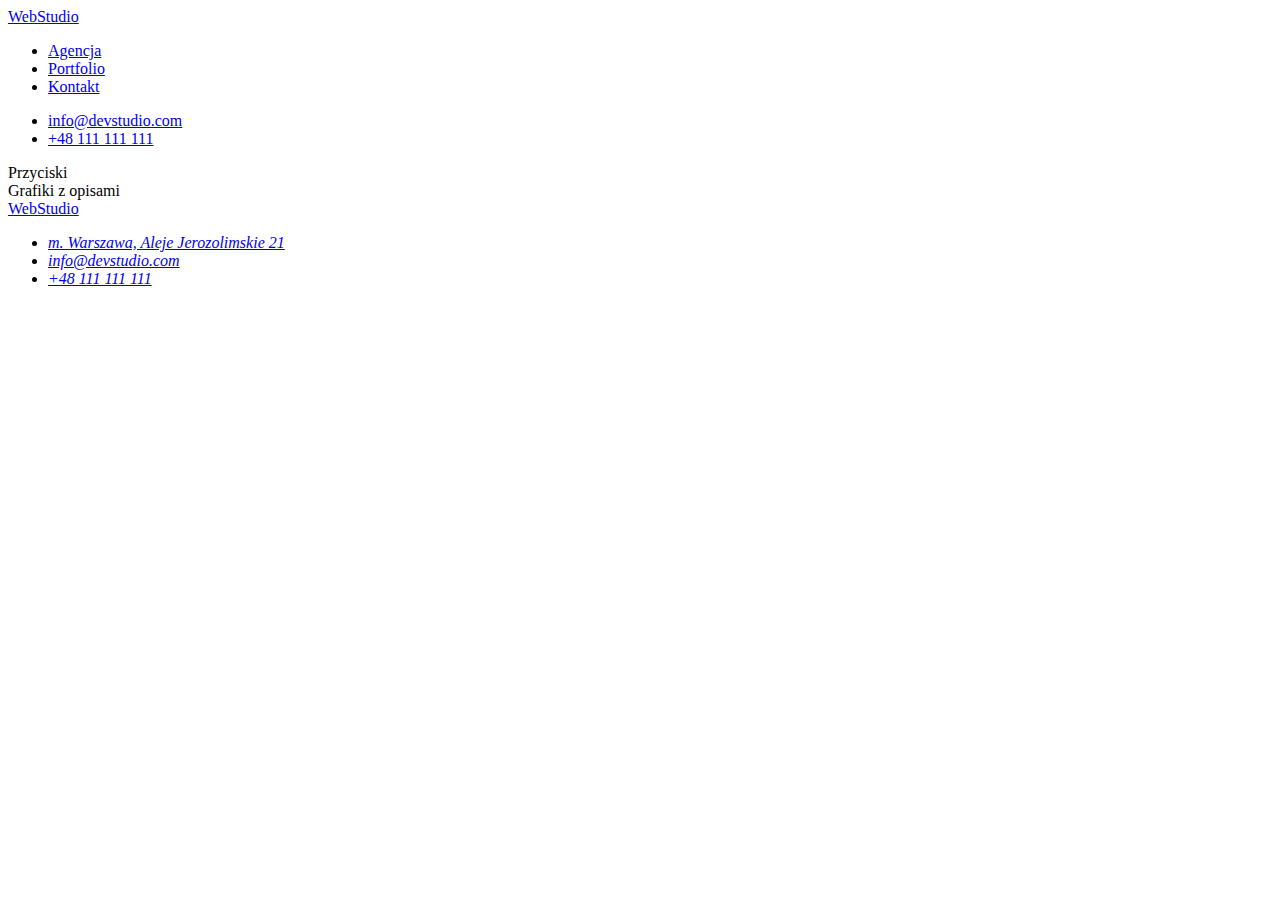
==== portfolio.html @ 99a8550c "portfolio.html preparing files" ====
<!DOCTYPE html>
<html lang="pl">
  <head>
    <meta charset="UTF-8" />
    <meta http-equiv="X-UA-Compatible" content="IE=edge" />
    <meta name="viewport" content="width=device-width, initial-scale=1.0" />
    <meta name="description" content="WebStudio - portfolio" />
    <title>Portfolio</title>
  </head>
  <body>
    <header>
      <nav>
        <a href="index.html">WebStudio</a>
        <ul>
          <li><a href="#agencja">Agencja</a></li>
          <li><a href="#portfolio">Portfolio</a></li>
          <li><a href="#kontakt">Kontakt</a></li>
        </ul>
      </nav>
      <ul>
        <li><a href="mailto:info@devstudio.com">info@devstudio.com</a></li>
        <li><a href="tel:+48111111111">+48 111 111 111</a></li>
      </ul>
    </header>
    <main>
      <section>Przyciski</section>
      <section>Grafiki z opisami</section>
    </main>
    <footer>
      <a href="index.html">WebStudio</a>
      <address id="kontakt">
        <ul>
          <li>
            <a
              href="https://goo.gl/maps/iCMcbAQQFJVUKngY7"
              target="_blank"
              rel="noreferrer noopener nofollow"
              >m. Warszawa, Aleje Jerozolimskie 21</a
            >
          </li>
          <li>
            <a href="mailto:info@devstudio.com">info@devstudio.com</a>
          </li>
          <li><a href="tel:+48111111111">+48 111 111 111</a></li>
        </ul>
      </address>
    </footer>
  </body>
</html>
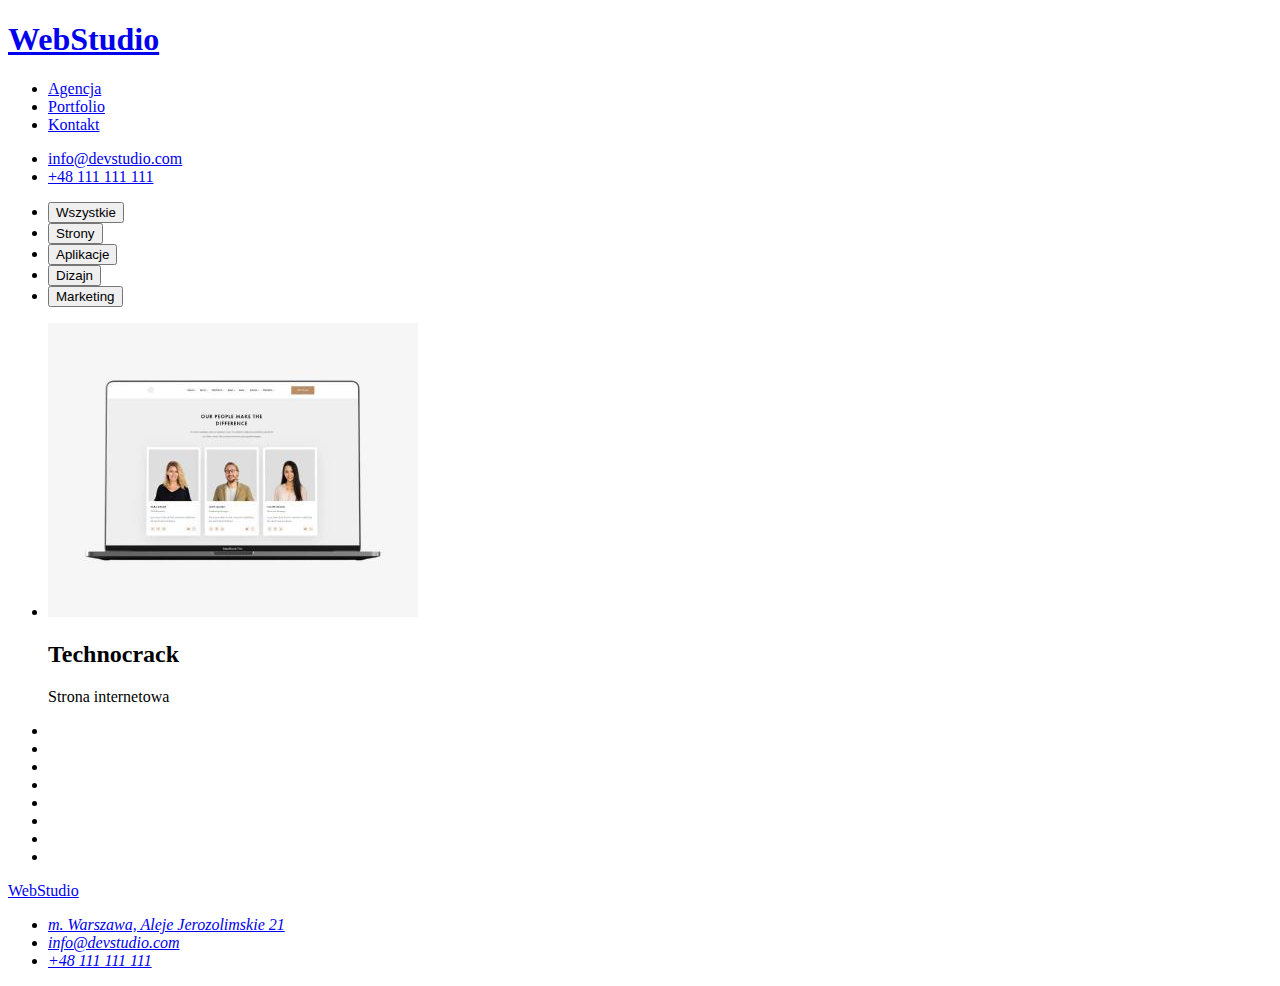
==== commit e56846f9: "portfolio.html beginning" ====
--- a/portfolio.html
+++ b/portfolio.html
@@ -10,10 +10,10 @@
   <body>
     <header>
       <nav>
-        <a href="index.html">WebStudio</a>
+        <h1><a href="index.html">WebStudio</a></h1>
         <ul>
-          <li><a href="#agencja">Agencja</a></li>
-          <li><a href="#portfolio">Portfolio</a></li>
+          <li><a href="index.html">Agencja</a></li>
+          <li><a href="portfolio.html">Portfolio</a></li>
           <li><a href="#kontakt">Kontakt</a></li>
         </ul>
       </nav>
@@ -23,8 +23,37 @@
       </ul>
     </header>
     <main>
-      <section>Przyciski</section>
-      <section>Grafiki z opisami</section>
+      <section>
+        <ul>
+          <li><button type="button">Wszystkie</button></li>
+          <li><button type="button">Strony</button></li>
+          <li><button type="button">Aplikacje</button></li>
+          <li><button type="button">Dizajn</button></li>
+          <li><button type="button">Marketing</button></li>
+        </ul>
+      </section>
+      <section>
+        <ul>
+          <li>
+            <img
+              src="images/technocrack.jpg"
+              alt="Strona internetowa firmy otwarta na laptopie. Przedstawione sylwetki osób."
+              width="370"
+              height="294"
+            />
+            <h2>Technocrack</h2>
+            <p>Strona internetowa</p>
+          </li>
+          <li></li>
+          <li></li>
+          <li></li>
+          <li></li>
+          <li></li>
+          <li></li>
+          <li></li>
+          <li></li>
+        </ul>
+      </section>
     </main>
     <footer>
       <a href="index.html">WebStudio</a>
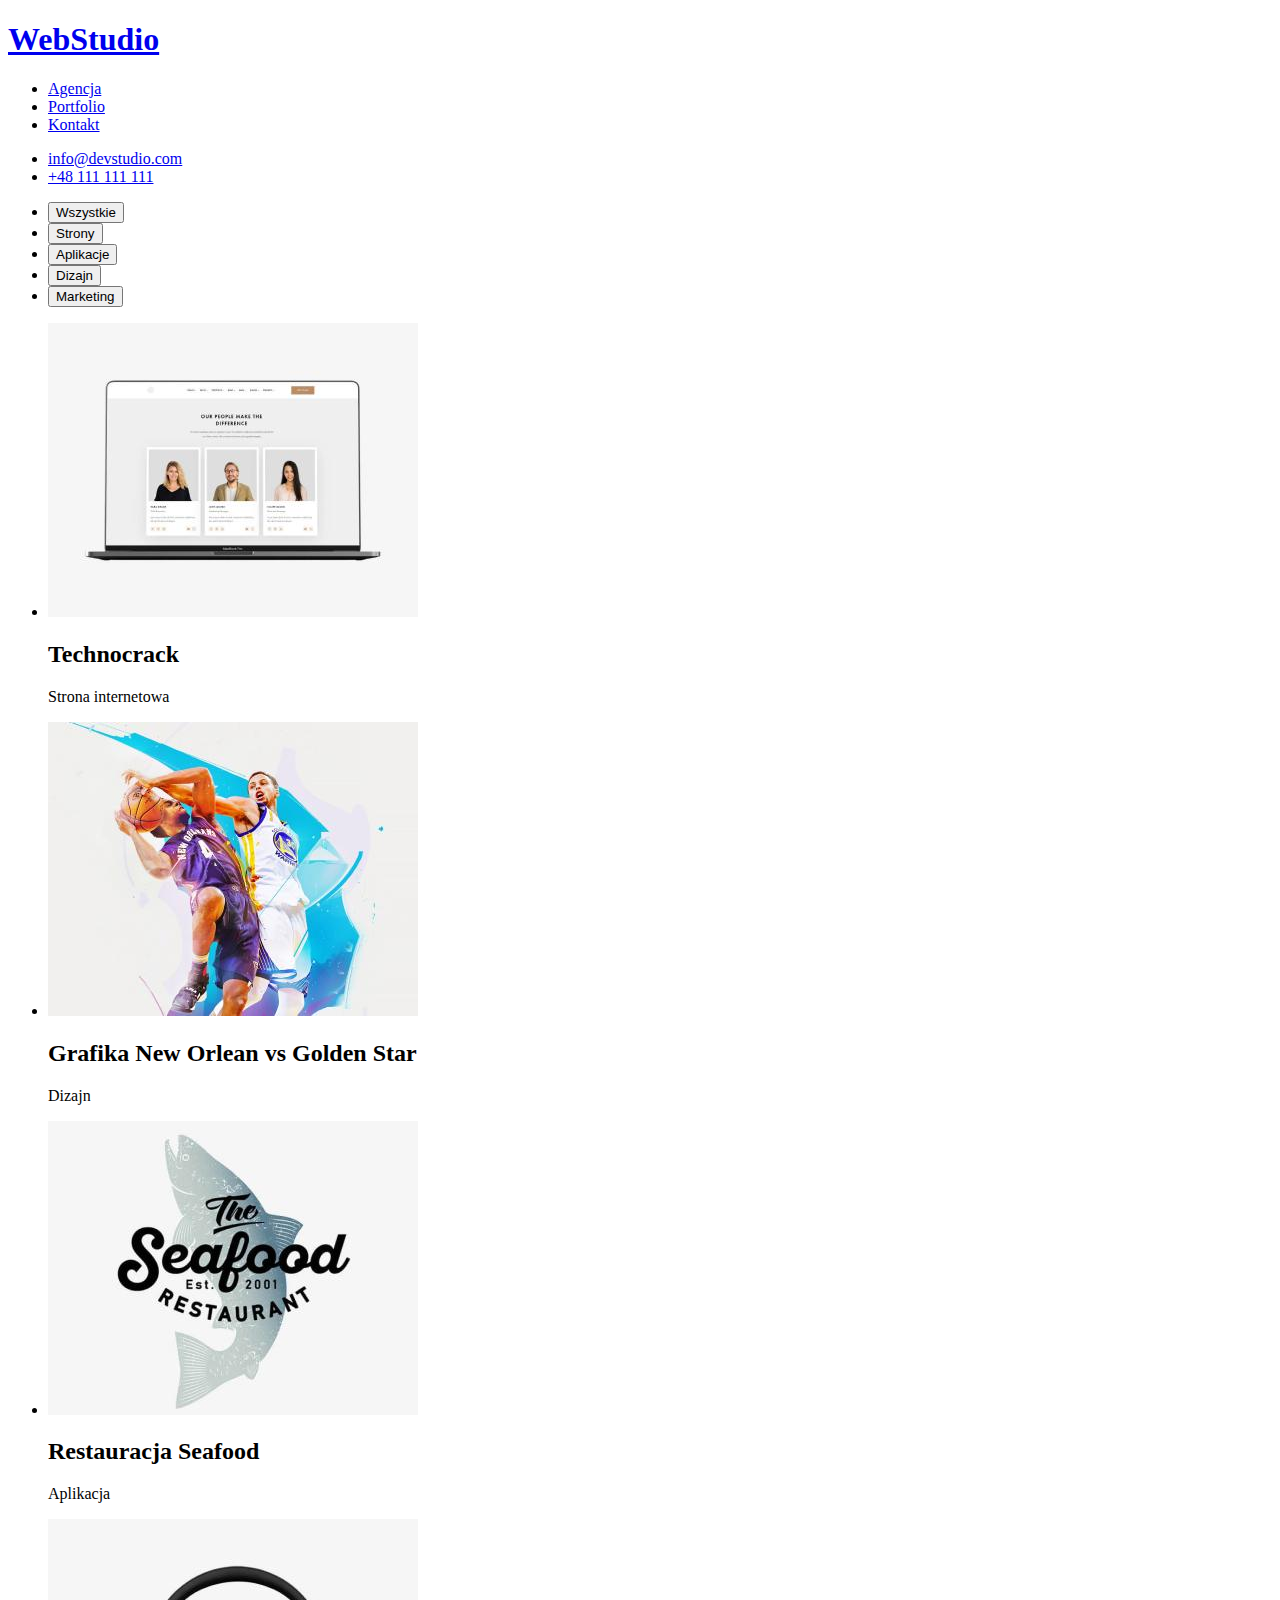
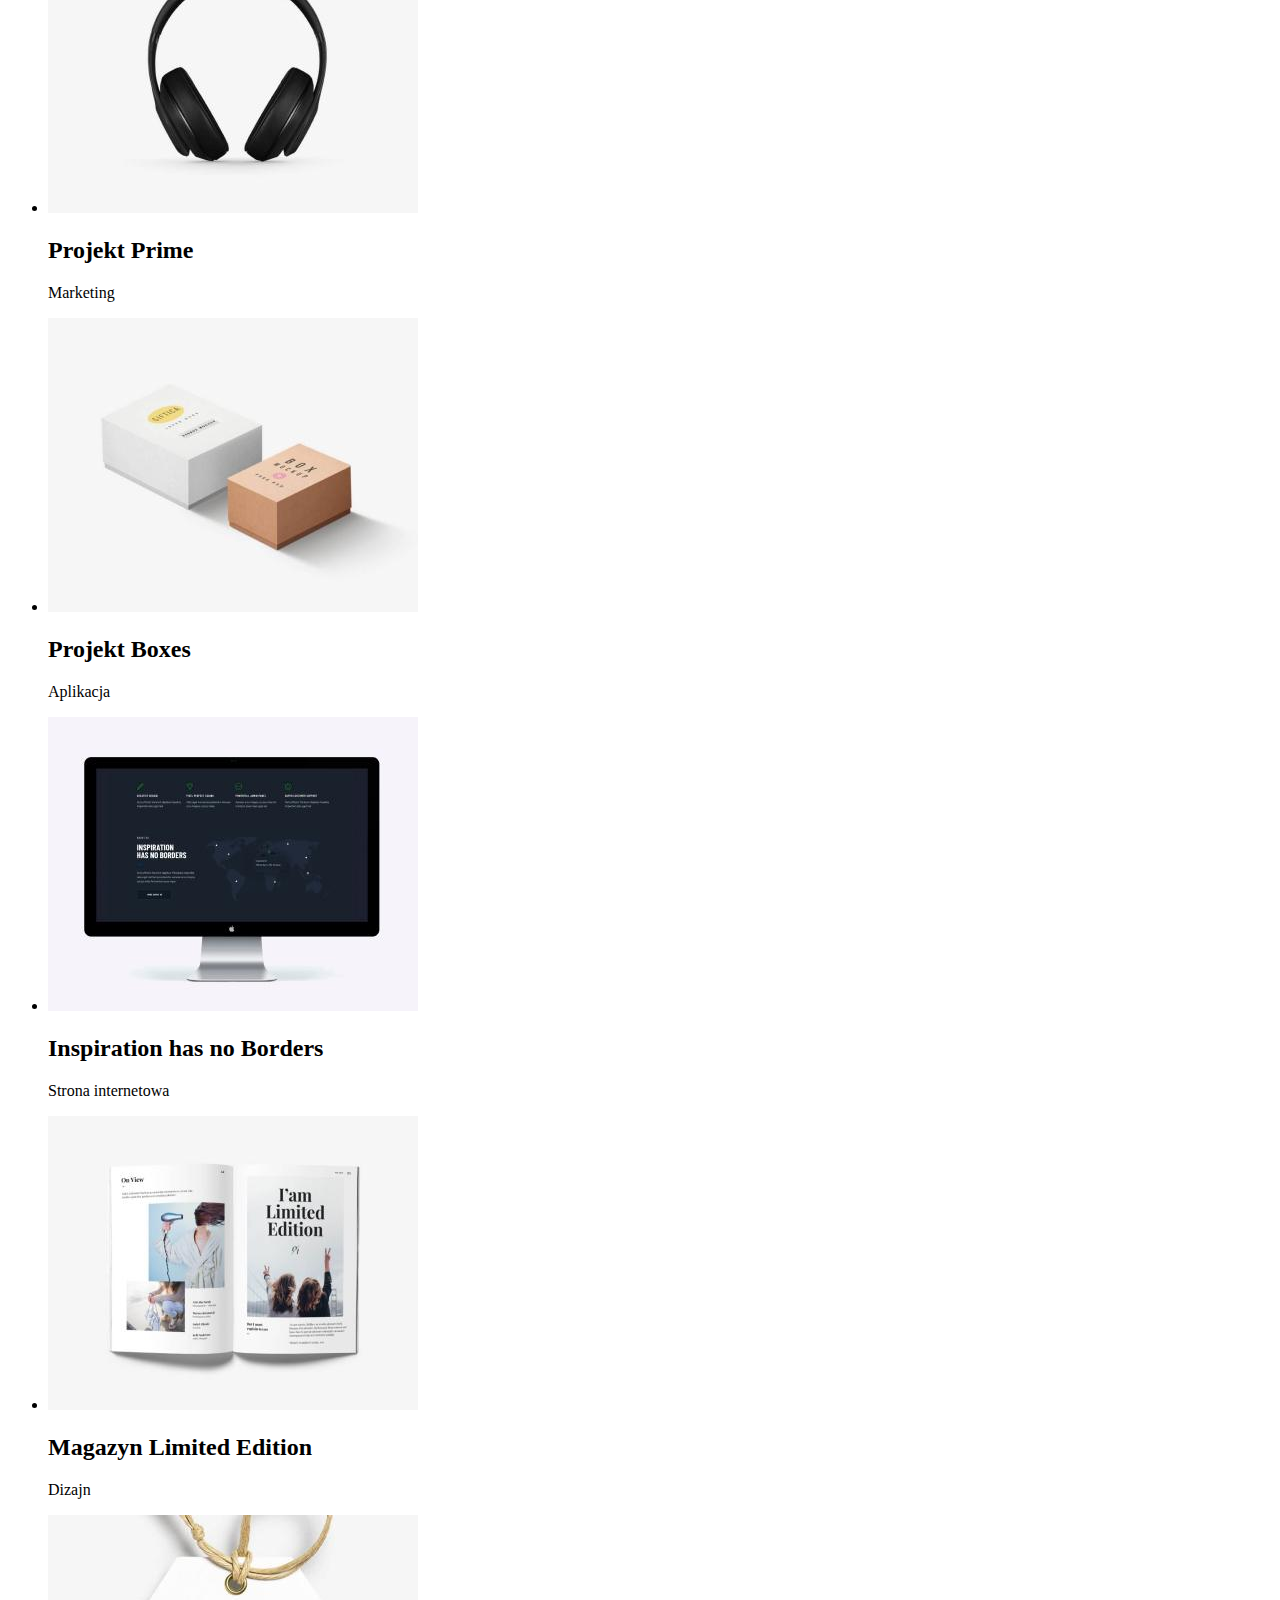
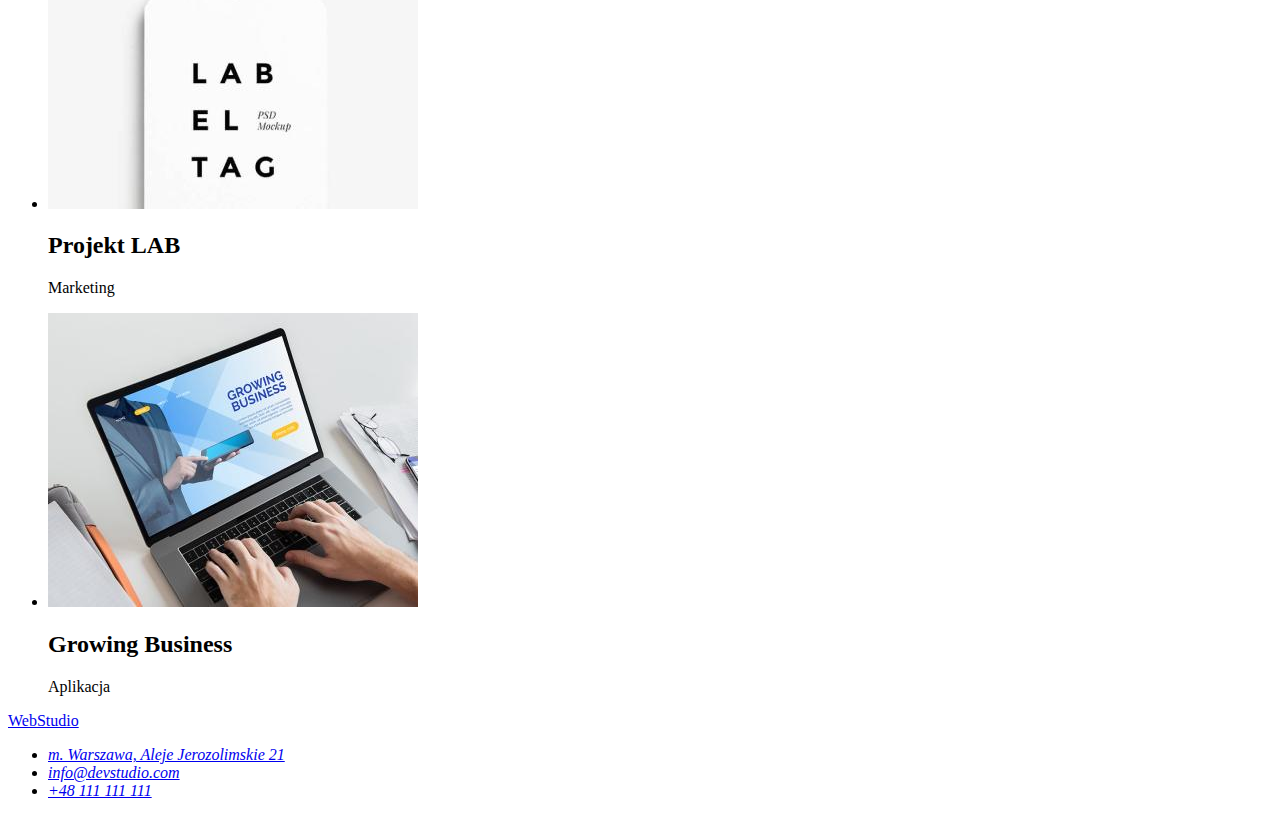
==== commit b96d9d84: "Update portfolio.html" ====
--- a/portfolio.html
+++ b/portfolio.html
@@ -44,14 +44,86 @@
             <h2>Technocrack</h2>
             <p>Strona internetowa</p>
           </li>
-          <li></li>
-          <li></li>
-          <li></li>
-          <li></li>
-          <li></li>
-          <li></li>
-          <li></li>
-          <li></li>
+          <li>
+            <img
+              src="images/new-orlean-golden-star.jpg"
+              alt="Dwóch mężczyzn gra w koszykówkę. Za nimi jest abstrakcyjne, niebieskie tło."
+              width="370"
+              height="294"
+            />
+            <h2>Grafika New Orlean vs Golden Star</h2>
+            <p>Dizajn</p>
+          </li>
+          <li>
+            <img
+              src="images/seafood.jpg"
+              alt="Logo z rybą w tle i nazwą The Seafood Restaurant na froncie."
+              width="370"
+              height="294"
+            />
+            <h2>Restauracja Seafood</h2>
+            <p>Aplikacja</p>
+          </li>
+          <li>
+            <img
+              src="images/prime.jpg"
+              alt="Czarne słuchawki, stojące pionowo na płaskiej powierzchni."
+              width="370"
+              height="294"
+            />
+            <h2>Projekt Prime</h2>
+            <p>Marketing</p>
+          </li>
+          <li>
+            <img
+              src="images/boxes.jpg"
+              alt="Dwa pudełka leżące na płaskiej powierzchni. Jedno większe białe, drugie mniejsze brązowe."
+              width="370"
+              height="294"
+            />
+            <h2>Projekt Boxes</h2>
+            <p>Aplikacja</p>
+          </li>
+          <li>
+            <img
+              src="images/inspiration-has-no-borders.jpg"
+              alt="Monitor z wyświetlonymi białymi napisami i mapą świata."
+              width="370"
+              height="294"
+            />
+            <h2>Inspiration has no Borders</h2>
+            <p>Strona internetowa</p>
+          </li>
+          <li>
+            <img
+              src="images/limited-edition.jpg"
+              alt="Otwarte czasopismo. Na lewej stronie kobieta suszy włosy, na prawej stronie osoby spoglądają w niebo."
+              width="370"
+              height="294"
+            />
+            <h2>Magazyn Limited Edition</h2>
+            <p>Dizajn</p>
+          </li>
+          <li>
+            <img
+              src="images/lab.jpg"
+              alt="Biała etykieta ze sznureczkiem. Napis na etykiecie: Label tag PSD Mockup."
+              width="370"
+              height="294"
+            />
+            <h2>Projekt LAB</h2>
+            <p>Marketing</p>
+          </li>
+          <li>
+            <img
+              src="images/growing-business.jpg"
+              alt="Laptop z garfiką na ekranie, na której napis: growing business oraz fragment sylwetki osoby z tabletem."
+              width="370"
+              height="294"
+            />
+            <h2>Growing Business</h2>
+            <p>Aplikacja</p>
+          </li>
         </ul>
       </section>
     </main>
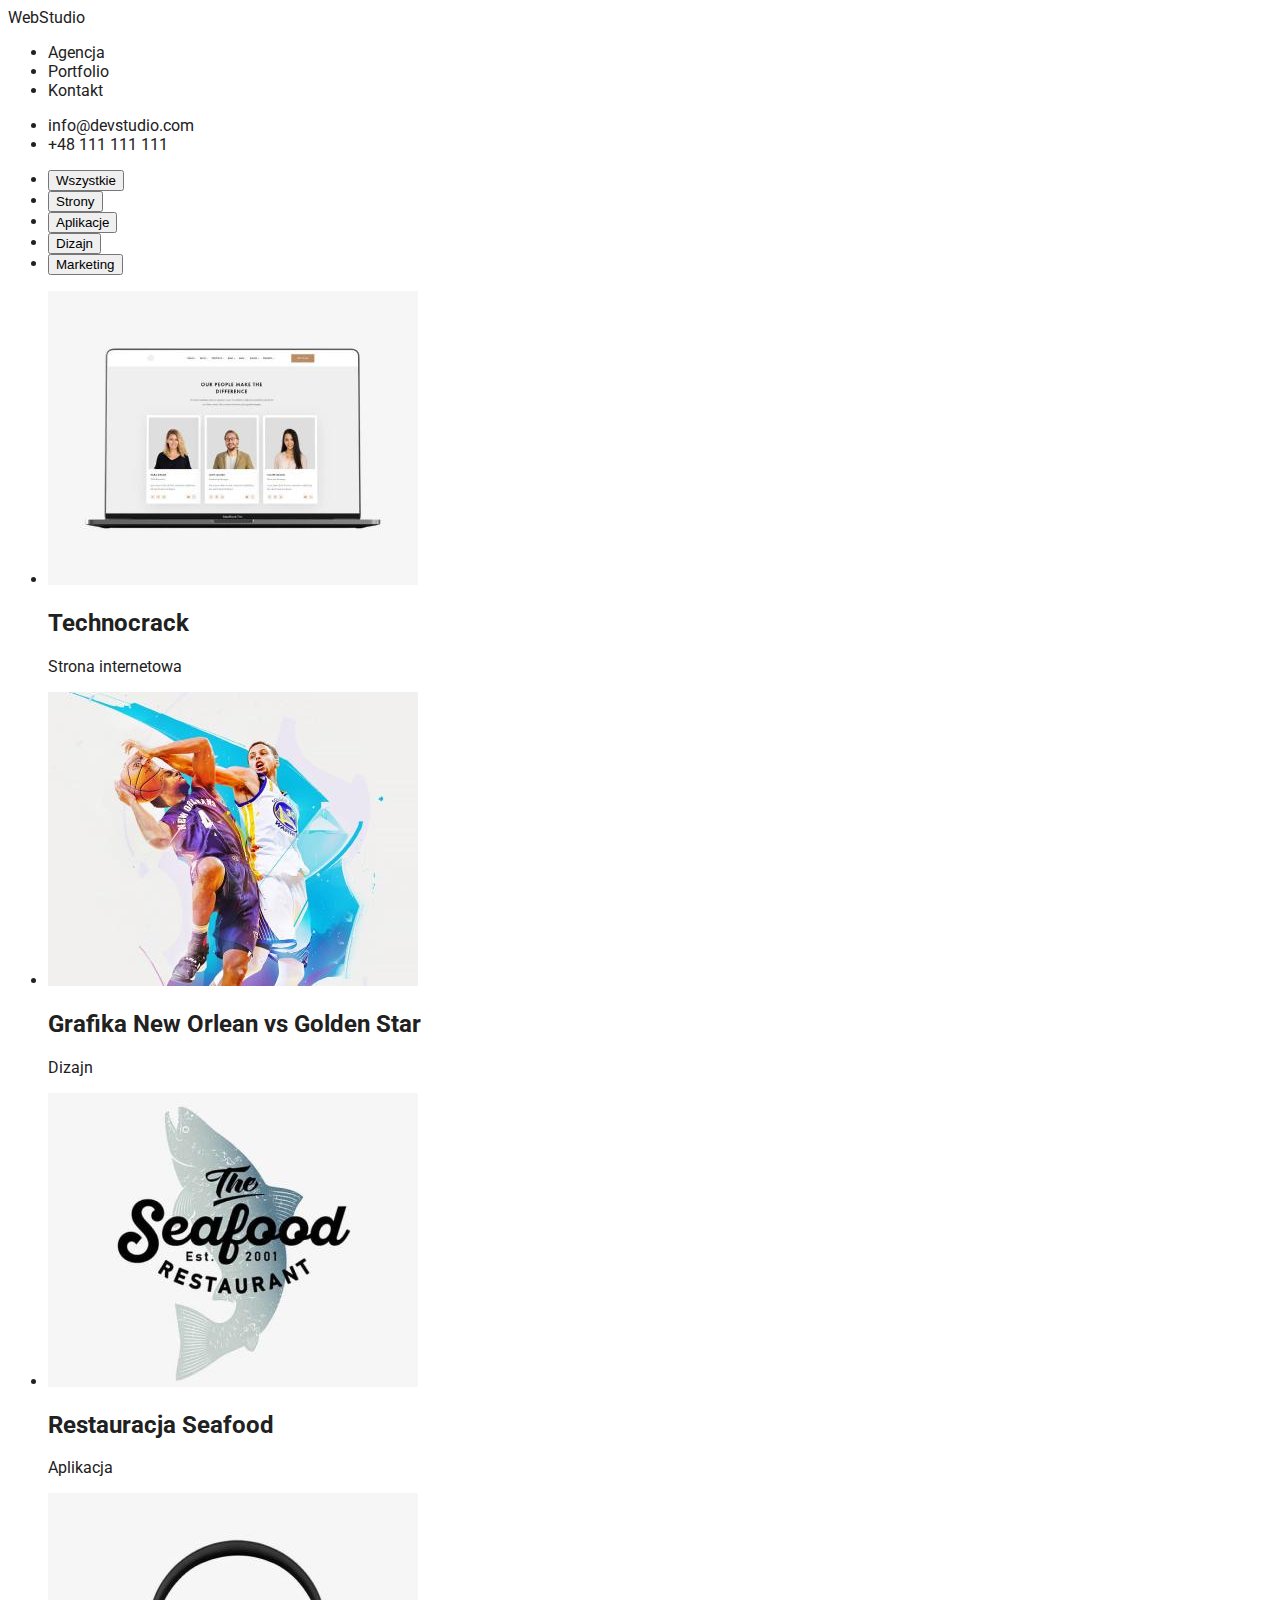
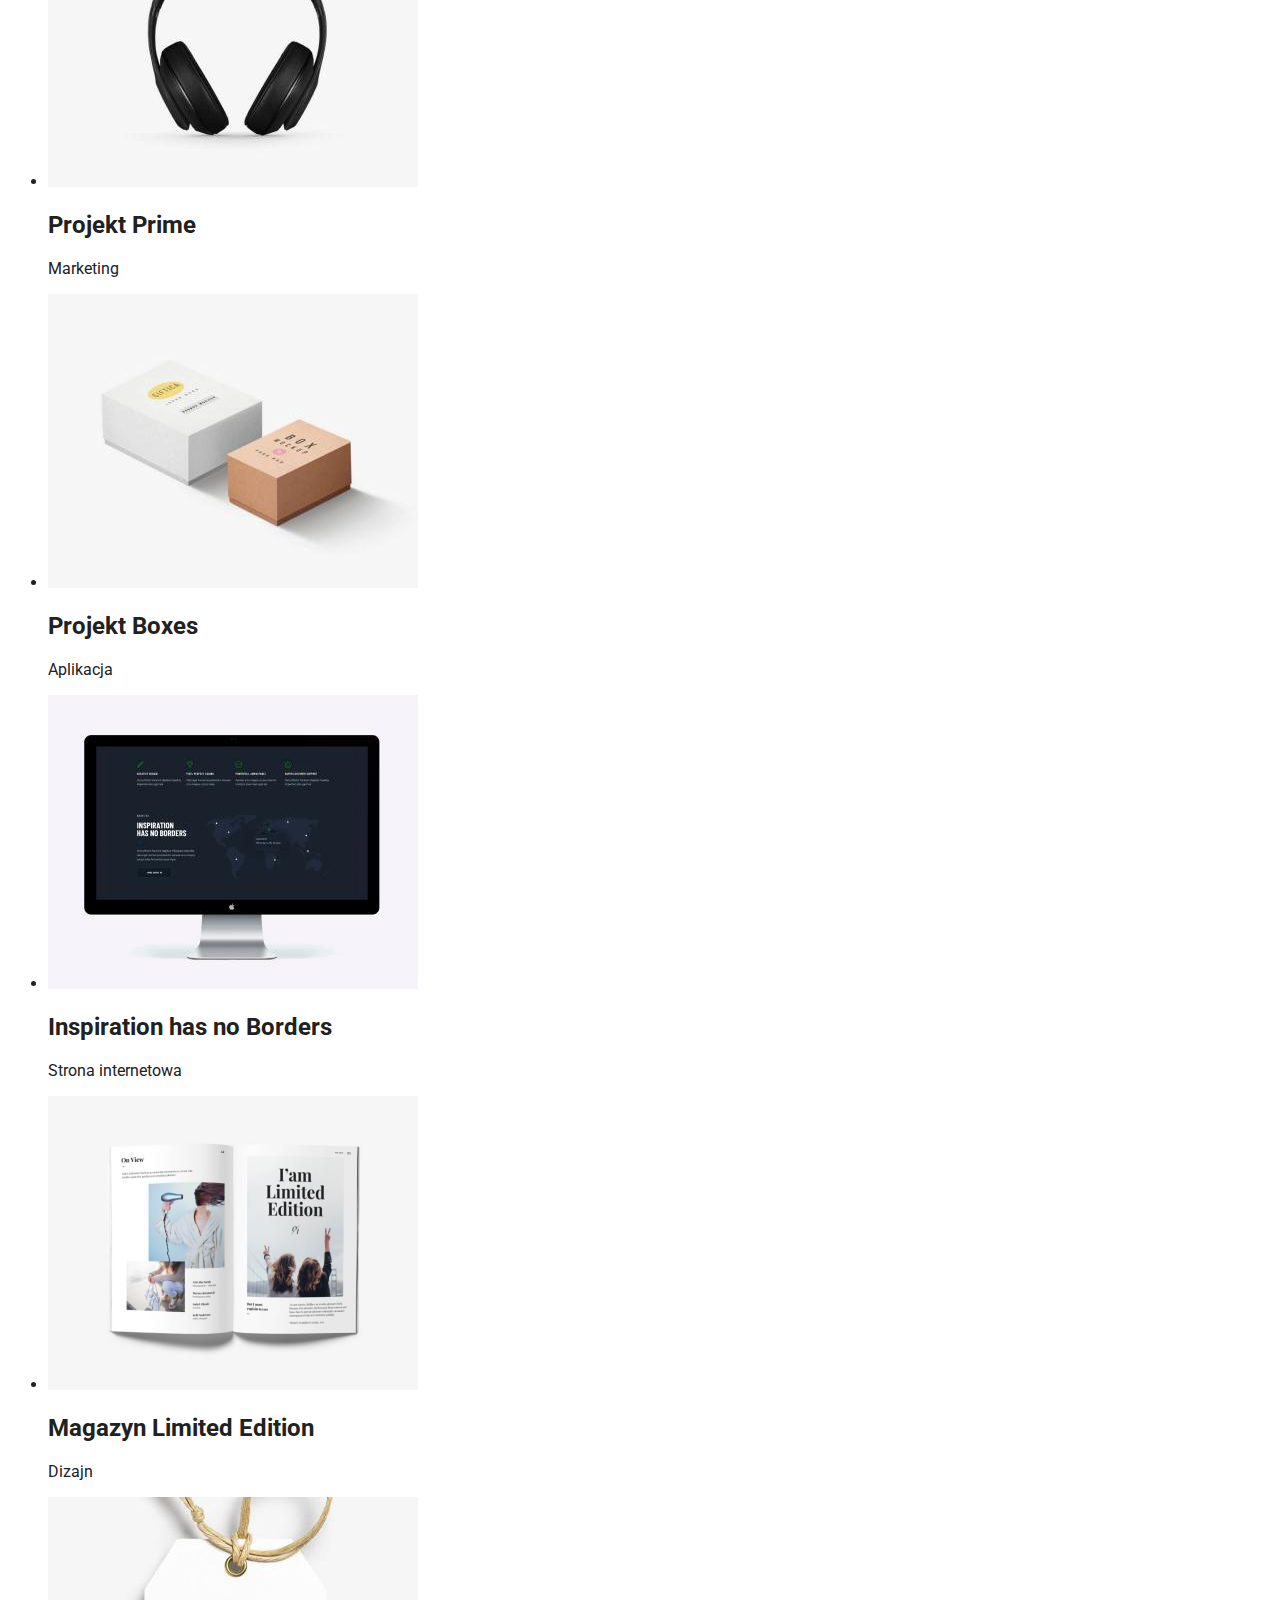
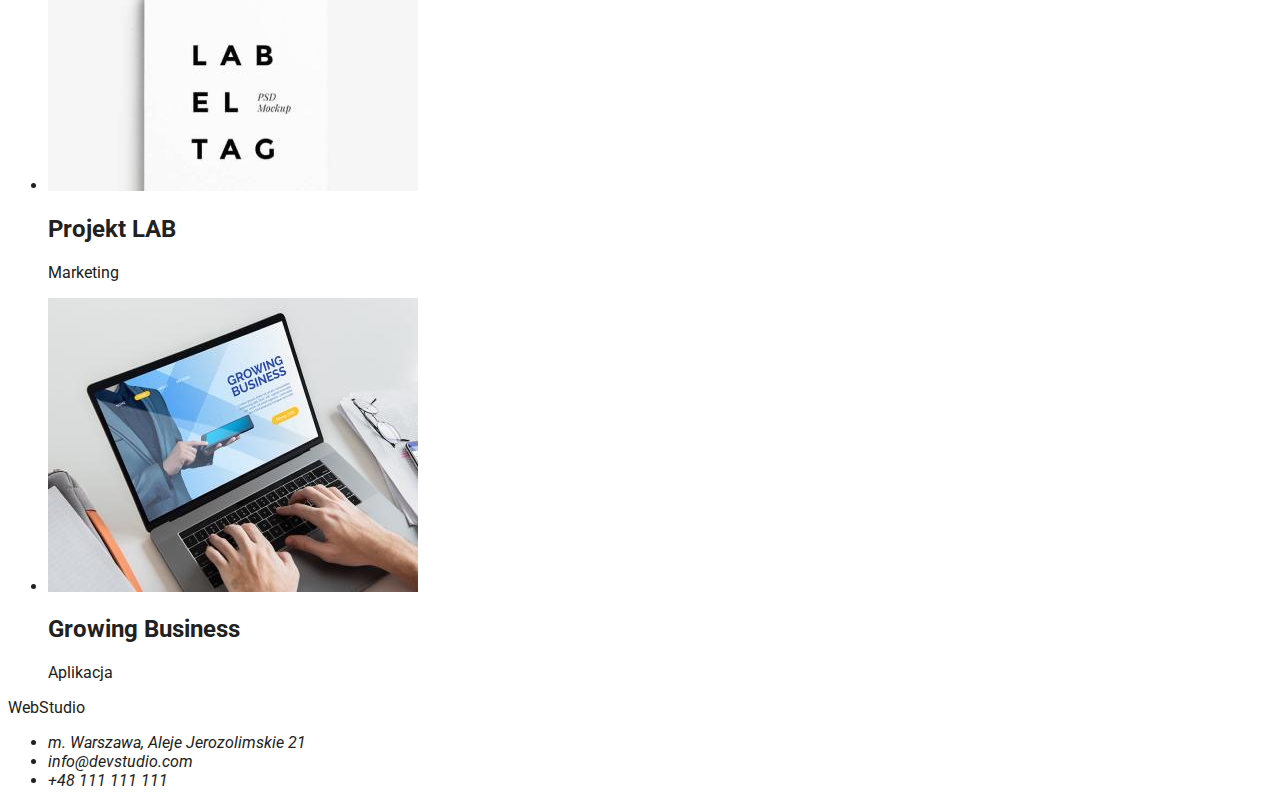
==== commit 671b3199: "index.html css start" ====
--- a/portfolio.html
+++ b/portfolio.html
@@ -6,11 +6,25 @@
     <meta name="viewport" content="width=device-width, initial-scale=1.0" />
     <meta name="description" content="WebStudio - portfolio" />
     <title>Portfolio</title>
+    <link rel="preconnect" href="https://fonts.googleapis.com" />
+    <link rel="preconnect" href="https://fonts.gstatic.com" crossorigin />
+    <link
+      href="https://fonts.googleapis.com/css2?family=Raleway:wght@700&family=Roboto:wght@400;500;700;900&display=swap"
+      rel="stylesheet"
+    />
+    <link rel="stylesheet" href="./css/styles.css" />
+    <style>
+      body {
+        font-family: "Roboto", sans-serif;
+        --primary-text-color: #212121;
+        color: var(--primary-text-color);
+      }
+    </style>
   </head>
   <body>
     <header>
       <nav>
-        <h1><a href="index.html">WebStudio</a></h1>
+        <a href="index.html">WebStudio</a>
         <ul>
           <li><a href="index.html">Agencja</a></li>
           <li><a href="portfolio.html">Portfolio</a></li>
--- a/css/styles.css
+++ b/css/styles.css
@@ -0,0 +1,45 @@
+:root {
+  --secondary-text-color: #757575;
+  --button-background-color: #f5f4fa;
+  --active-color: #2196f3;
+}
+
+a {
+  text-decoration: inherit;
+  font-style: inherit;
+  color: inherit;
+}
+
+.brand-name {
+  font-family: "Raleway";
+  font-size: 26px;
+  line-height: 1.19;
+  letter-spacing: 0.03em;
+}
+.brand-name-color {
+  color: var(--active-color);
+}
+.navigation {
+  font-weight: 500;
+  font-size: 14px;
+  line-height: 1.14;
+  letter-spacing: 0.02em;
+  list-style-type: none;
+}
+.navigation .link:hover,
+.navigation .link:focus {
+  color: var(--active-color);
+}
+.contact {
+  font-weight: 500;
+  font-size: 14px;
+  line-height: 1.14;
+  letter-spacing: 0.02em;
+  color: var(--secondary-text-color);
+  list-style-type: none;
+}
+
+.contact .link:hover,
+.contact .link:focus {
+  color: var(--active-color);
+}
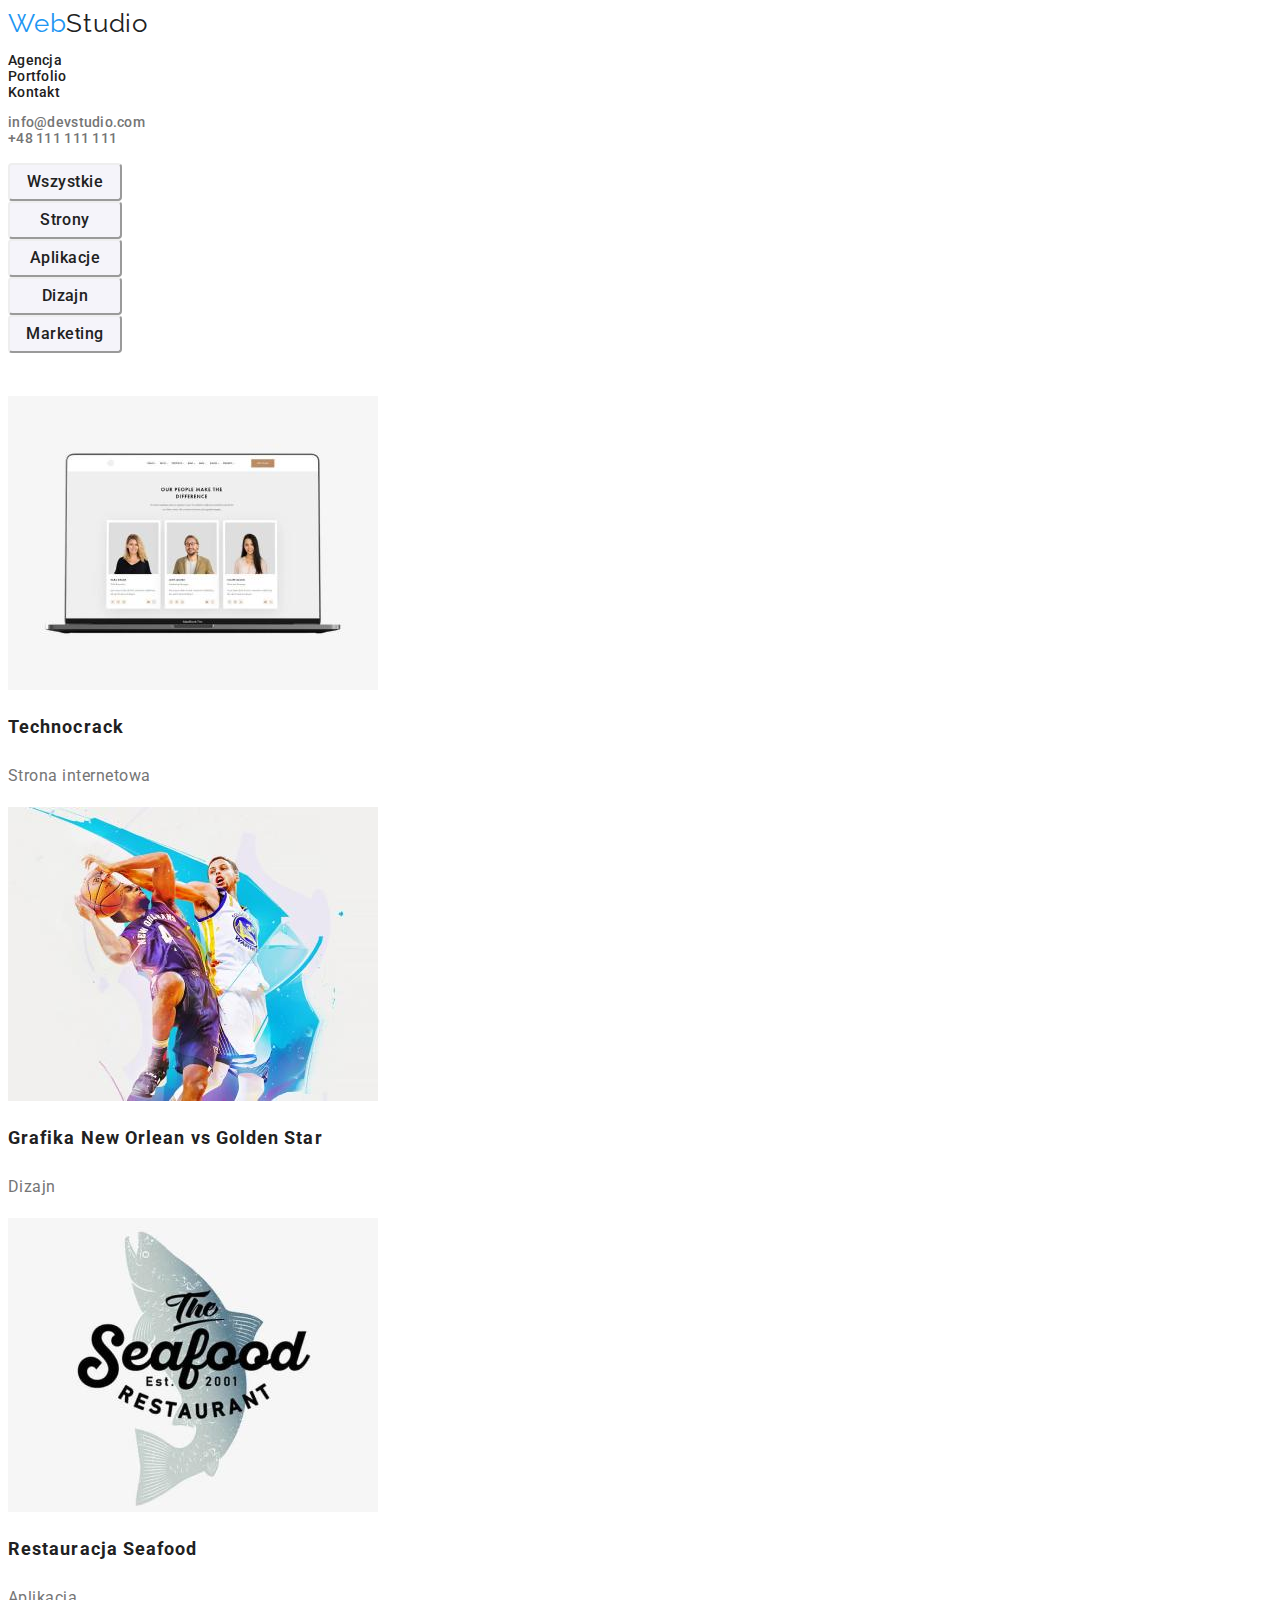
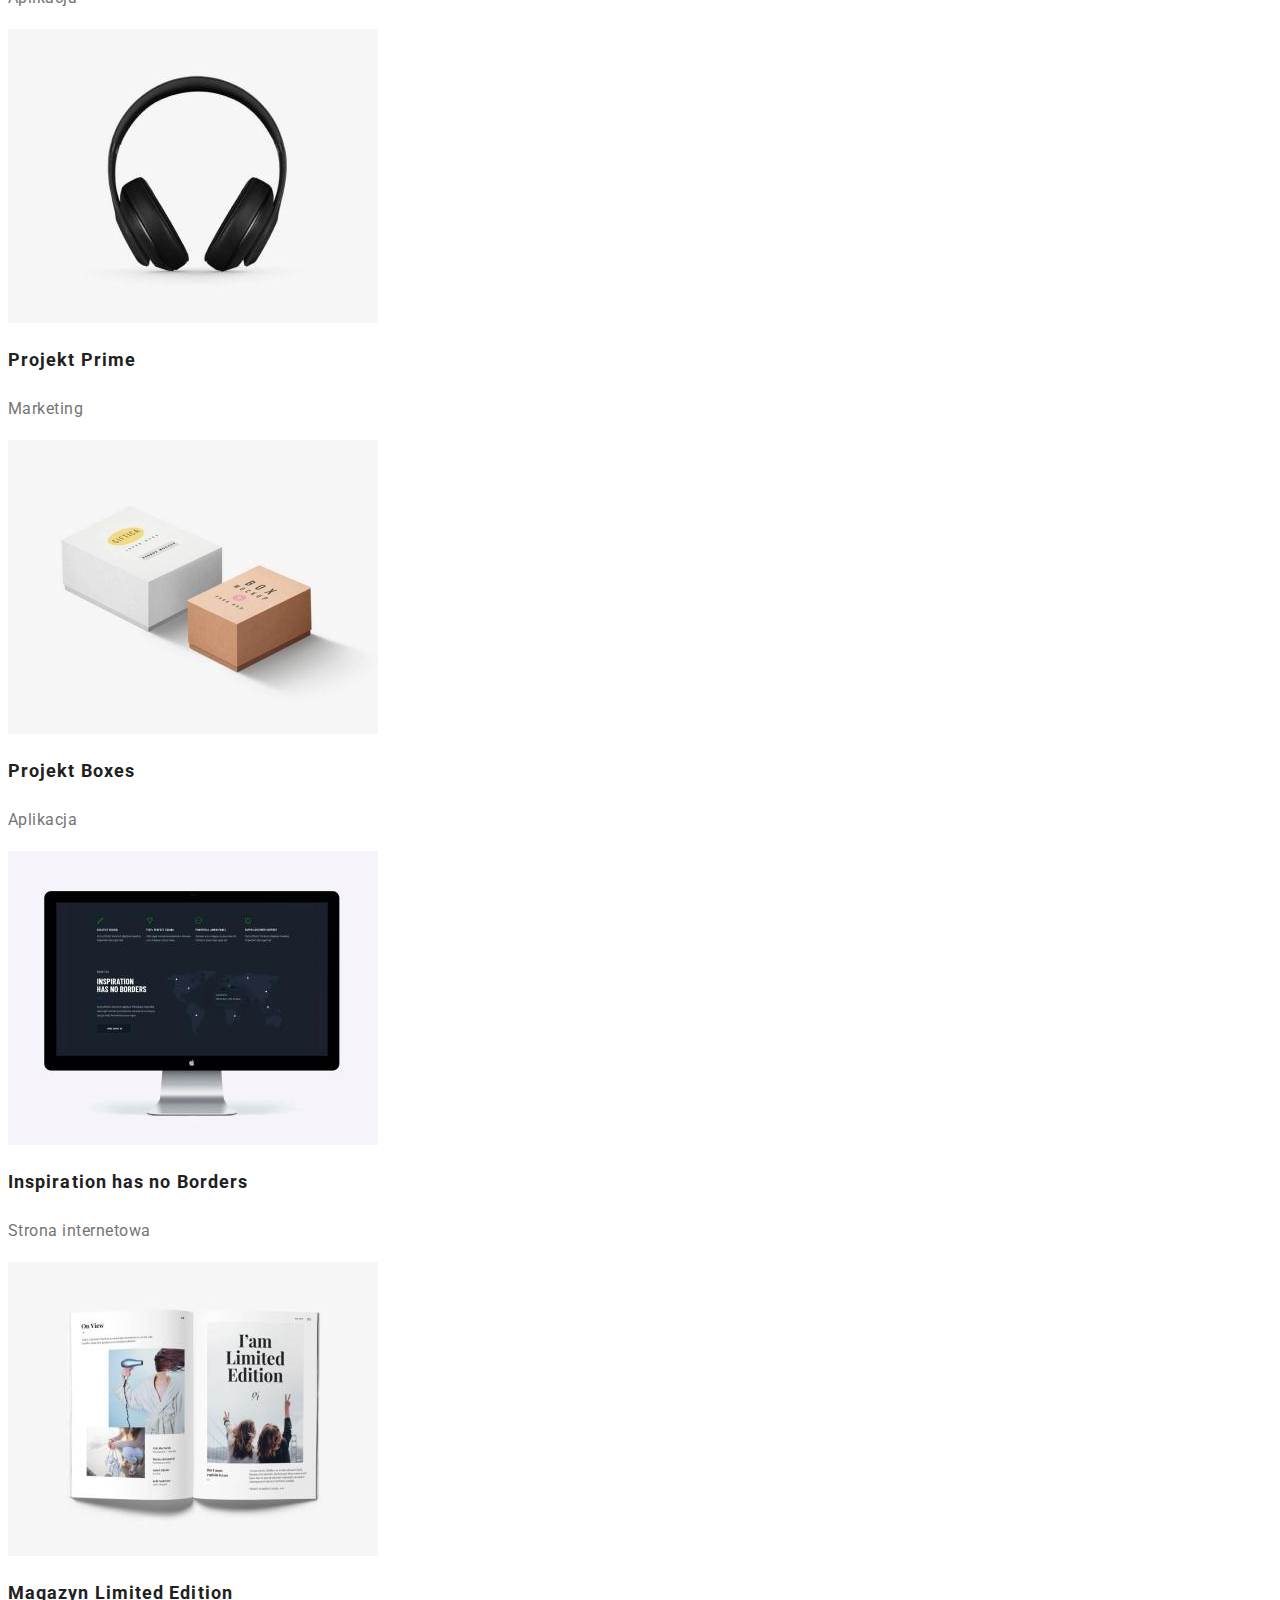
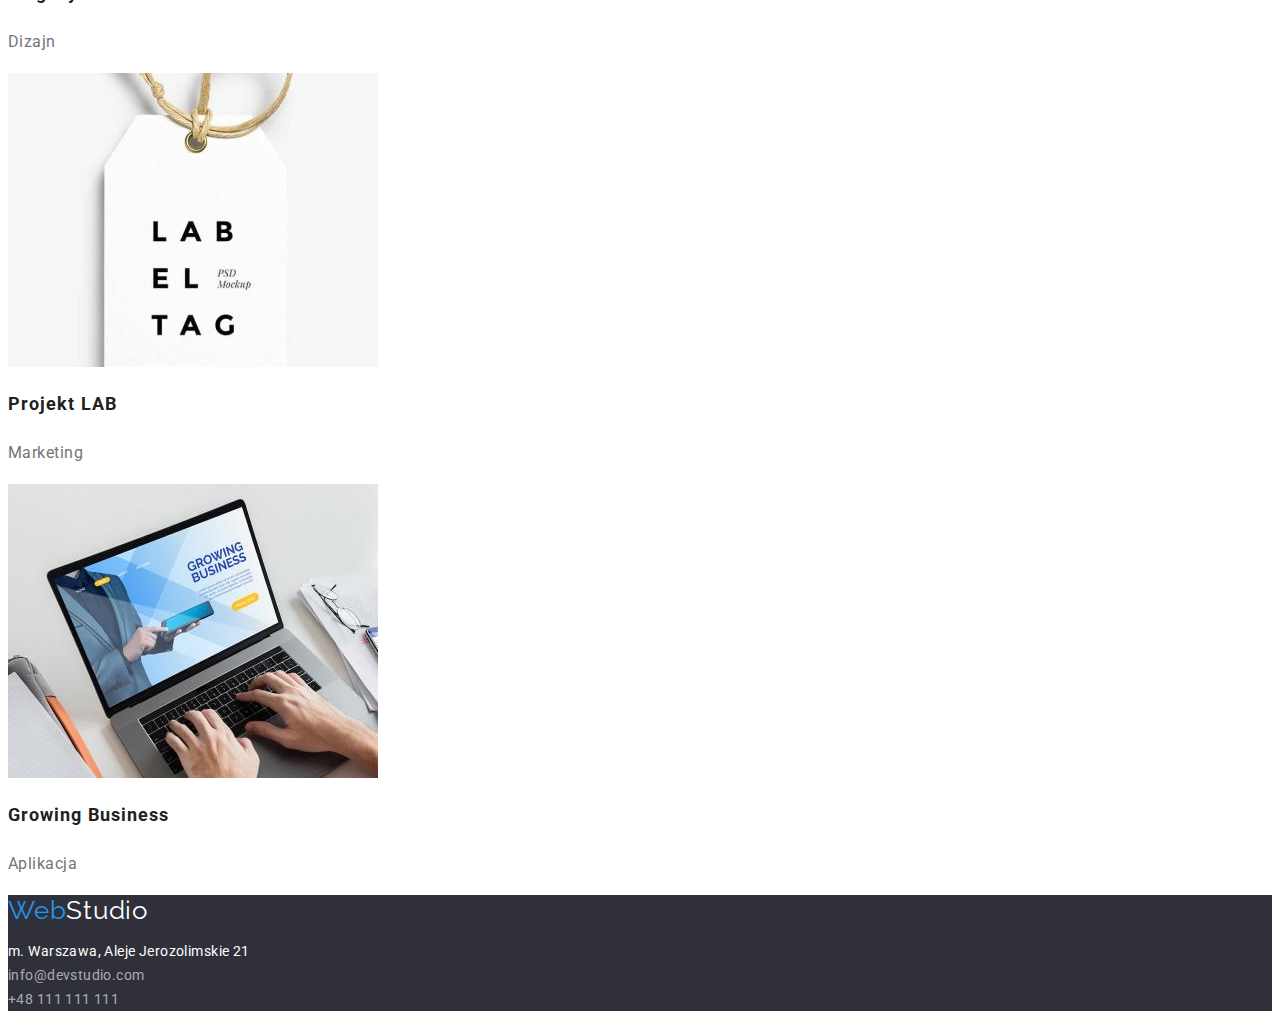
==== commit 079ebc34: "css styles update" ====
--- a/portfolio.html
+++ b/portfolio.html
@@ -24,30 +24,37 @@
   <body>
     <header>
       <nav>
-        <a href="index.html">WebStudio</a>
-        <ul>
-          <li><a href="index.html">Agencja</a></li>
-          <li><a href="portfolio.html">Portfolio</a></li>
-          <li><a href="#kontakt">Kontakt</a></li>
+        <a class="brand-name link" href="./index.html"
+          ><span class="brand-name-color">Web</span>Studio</a
+        >
+        <ul class="navigation">
+          <li><a class="link" href="./index.html">Agencja</a></li>
+          <li><a class="link" href="./portfolio.html">Portfolio</a></li>
+          <li><a class="link" href="#kontakt">Kontakt</a></li>
         </ul>
       </nav>
-      <ul>
-        <li><a href="mailto:info@devstudio.com">info@devstudio.com</a></li>
-        <li><a href="tel:+48111111111">+48 111 111 111</a></li>
+      <ul class="contact">
+        <li>
+          <a class="link" href="mailto:info@devstudio.com"
+            >info@devstudio.com</a
+          >
+        </li>
+        <li><a class="link" href="tel:+48111111111">+48 111 111 111</a></li>
       </ul>
     </header>
     <main>
       <section>
-        <ul>
-          <li><button type="button">Wszystkie</button></li>
-          <li><button type="button">Strony</button></li>
-          <li><button type="button">Aplikacje</button></li>
-          <li><button type="button">Dizajn</button></li>
-          <li><button type="button">Marketing</button></li>
+        <ul class="sort-list">
+          <li><button class="sort-button" type="button">Wszystkie</button></li>
+          <li><button class="sort-button" type="button">Strony</button></li>
+          <li><button class="sort-button" type="button">Aplikacje</button></li>
+          <li><button class="sort-button" type="button">Dizajn</button></li>
+          <li><button class="sort-button" type="button">Marketing</button></li>
         </ul>
       </section>
       <section>
-        <ul>
+        <h1 class="portfolio-page-name">Portfolio</h1>
+        <ul class="portfolio-list">
           <li>
             <img
               src="images/technocrack.jpg"
@@ -55,8 +62,8 @@
               width="370"
               height="294"
             />
-            <h2>Technocrack</h2>
-            <p>Strona internetowa</p>
+            <h2 class="portfolio-title">Technocrack</h2>
+            <p class="portfolio-type">Strona internetowa</p>
           </li>
           <li>
             <img
@@ -65,8 +72,8 @@
               width="370"
               height="294"
             />
-            <h2>Grafika New Orlean vs Golden Star</h2>
-            <p>Dizajn</p>
+            <h2 class="portfolio-title">Grafika New Orlean vs Golden Star</h2>
+            <p class="portfolio-type">Dizajn</p>
           </li>
           <li>
             <img
@@ -75,8 +82,8 @@
               width="370"
               height="294"
             />
-            <h2>Restauracja Seafood</h2>
-            <p>Aplikacja</p>
+            <h2 class="portfolio-title">Restauracja Seafood</h2>
+            <p class="portfolio-type">Aplikacja</p>
           </li>
           <li>
             <img
@@ -85,8 +92,8 @@
               width="370"
               height="294"
             />
-            <h2>Projekt Prime</h2>
-            <p>Marketing</p>
+            <h2 class="portfolio-title">Projekt Prime</h2>
+            <p class="portfolio-type">Marketing</p>
           </li>
           <li>
             <img
@@ -95,8 +102,8 @@
               width="370"
               height="294"
             />
-            <h2>Projekt Boxes</h2>
-            <p>Aplikacja</p>
+            <h2 class="portfolio-title">Projekt Boxes</h2>
+            <p class="portfolio-type">Aplikacja</p>
           </li>
           <li>
             <img
@@ -105,8 +112,8 @@
               width="370"
               height="294"
             />
-            <h2>Inspiration has no Borders</h2>
-            <p>Strona internetowa</p>
+            <h2 class="portfolio-title">Inspiration has no Borders</h2>
+            <p class="portfolio-type">Strona internetowa</p>
           </li>
           <li>
             <img
@@ -115,8 +122,8 @@
               width="370"
               height="294"
             />
-            <h2>Magazyn Limited Edition</h2>
-            <p>Dizajn</p>
+            <h2 class="portfolio-title">Magazyn Limited Edition</h2>
+            <p class="portfolio-type">Dizajn</p>
           </li>
           <li>
             <img
@@ -125,8 +132,8 @@
               width="370"
               height="294"
             />
-            <h2>Projekt LAB</h2>
-            <p>Marketing</p>
+            <h2 class="portfolio-title">Projekt LAB</h2>
+            <p class="portfolio-type">Marketing</p>
           </li>
           <li>
             <img
@@ -135,18 +142,21 @@
               width="370"
               height="294"
             />
-            <h2>Growing Business</h2>
-            <p>Aplikacja</p>
+            <h2 class="portfolio-title">Growing Business</h2>
+            <p class="portfolio-type">Aplikacja</p>
           </li>
         </ul>
       </section>
     </main>
-    <footer>
-      <a href="index.html">WebStudio</a>
-      <address id="kontakt">
-        <ul>
+    <footer id="kontakt" class="page-footer">
+      <a class="brand-name link" href="./index.html"
+        ><span class="brand-name-color">Web</span>Studio</a
+      >
+      <address>
+        <ul class="address">
           <li>
             <a
+              class="link"
               href="https://goo.gl/maps/iCMcbAQQFJVUKngY7"
               target="_blank"
               rel="noreferrer noopener nofollow"
@@ -154,9 +164,13 @@
             >
           </li>
           <li>
-            <a href="mailto:info@devstudio.com">info@devstudio.com</a>
+            <a class="link connect" href="mailto:info@devstudio.com"
+              >info@devstudio.com</a
+            >
           </li>
-          <li><a href="tel:+48111111111">+48 111 111 111</a></li>
+          <li>
+            <a class="link connect" href="tel:+48111111111">+48 111 111 111</a>
+          </li>
         </ul>
       </address>
     </footer>
--- a/css/styles.css
+++ b/css/styles.css
@@ -1,10 +1,13 @@
 :root {
+  --primary-text-color: #212121;
   --secondary-text-color: #757575;
+  --light-text-color: #ffffff;
   --button-background-color: #f5f4fa;
   --active-color: #2196f3;
-}
-
-a {
+  --background-dark: #2f303a;
+}
+
+.link {
   text-decoration: inherit;
   font-style: inherit;
   color: inherit;
@@ -16,20 +19,25 @@
   line-height: 1.19;
   letter-spacing: 0.03em;
 }
+
 .brand-name-color {
   color: var(--active-color);
 }
+
 .navigation {
   font-weight: 500;
   font-size: 14px;
   line-height: 1.14;
   letter-spacing: 0.02em;
   list-style-type: none;
-}
+  padding-left: 0;
+}
+
 .navigation .link:hover,
 .navigation .link:focus {
   color: var(--active-color);
 }
+
 .contact {
   font-weight: 500;
   font-size: 14px;
@@ -37,9 +45,182 @@
   letter-spacing: 0.02em;
   color: var(--secondary-text-color);
   list-style-type: none;
+  padding-left: 0;
 }
 
 .contact .link:hover,
 .contact .link:focus {
   color: var(--active-color);
 }
+
+.slogan-box {
+  color: var(--light-text-color);
+  background-color: var(--background-dark);
+}
+
+.slogan-text {
+  font-weight: 900;
+  font-size: 44px;
+  line-height: 1.36;
+  letter-spacing: 0.06em;
+  text-transform: uppercase;
+}
+
+.slogan-button {
+  width: 200px;
+  height: 50px;
+  background: var(--active-color);
+  box-shadow: 0px 4px 4px rgba(0, 0, 0, 0.15);
+  border-radius: 4px;
+  font-family: inherit;
+  font-weight: 700;
+  font-size: 16px;
+  line-height: 1.88;
+  display: flex;
+  align-items: center;
+  letter-spacing: 0.06em;
+  color: inherit;
+  cursor: pointer;
+}
+
+.slogan-button:hover,
+.slogan-button:focus {
+  color: var(--primary-text-color);
+  background: var(--button-background-color);
+}
+
+.work-list {
+  list-style-type: none;
+  padding-left: 0;
+}
+
+.work-title {
+  font-weight: 700;
+  font-size: 14px;
+  line-height: 1.14;
+  letter-spacing: 0.03em;
+  text-transform: uppercase;
+}
+
+.work-text {
+  font-size: 14px;
+  line-height: 1.71;
+  letter-spacing: 0.03em;
+  color: var(--secondary-text-color);
+}
+
+.branch-title {
+  font-weight: 700;
+  font-size: 36px;
+  line-height: 1.17;
+  letter-spacing: 0.03em;
+}
+
+.branch-pictures {
+  list-style-type: none;
+  padding-left: 0;
+}
+
+.team {
+  background: var(--button-background-color);
+}
+
+.team-title {
+  font-weight: 700;
+  font-size: 36px;
+  line-height: 1.17;
+  letter-spacing: 0.03em;
+}
+
+.team-list {
+  list-style-type: none;
+  padding-left: 0;
+}
+
+.team-name {
+  font-weight: 500;
+  font-size: 16px;
+  line-height: 1.19;
+  letter-spacing: 0.03em;
+}
+
+.team-profession {
+  font-size: 16px;
+  line-height: 1.19px;
+  letter-spacing: 0.03em;
+  color: var(--secondary-text-color);
+}
+
+.page-footer {
+  background-color: var(--background-dark);
+  color: var(--light-text-color);
+}
+
+.address {
+  font-size: 14px;
+  line-height: 1.71;
+  letter-spacing: 0.03em;
+  list-style-type: none;
+  padding-left: 0;
+  font-style: normal;
+}
+
+.address .connect {
+  color: rgba(255, 255, 255, 0.6);
+}
+
+.address .link:hover,
+.address .link:focus {
+  color: var(--active-color);
+}
+
+.sort-list {
+  list-style-type: none;
+  padding-left: 0;
+}
+
+.sort-button {
+  width: 114px;
+  height: 38px;
+  background: var(--button-background-color);
+  border-radius: 4px;
+  border-color: inherit;
+  font-family: inherit;
+  font-weight: 500;
+  font-size: 16px;
+  line-height: 1.62;
+  text-align: center;
+  letter-spacing: 0.03em;
+  color: inherit;
+  cursor: pointer;
+}
+
+.sort-button:hover,
+.sort-button:focus {
+  color: var(--light-text-color);
+  background: var(--active-color);
+}
+
+.portfolio-page-name {
+  visibility: hidden;
+  line-height: 0;
+}
+
+.portfolio-list {
+  list-style-type: none;
+  padding-left: 0;
+}
+
+.portfolio-title {
+  font-weight: 700;
+  font-size: 18px;
+  line-height: 2;
+  letter-spacing: 0.06em;
+}
+
+.portfolio-type {
+  font-size: 16px;
+  line-height: 1.88;
+  letter-spacing: 0.03em;
+  color: var(--secondary-text-color);
+}
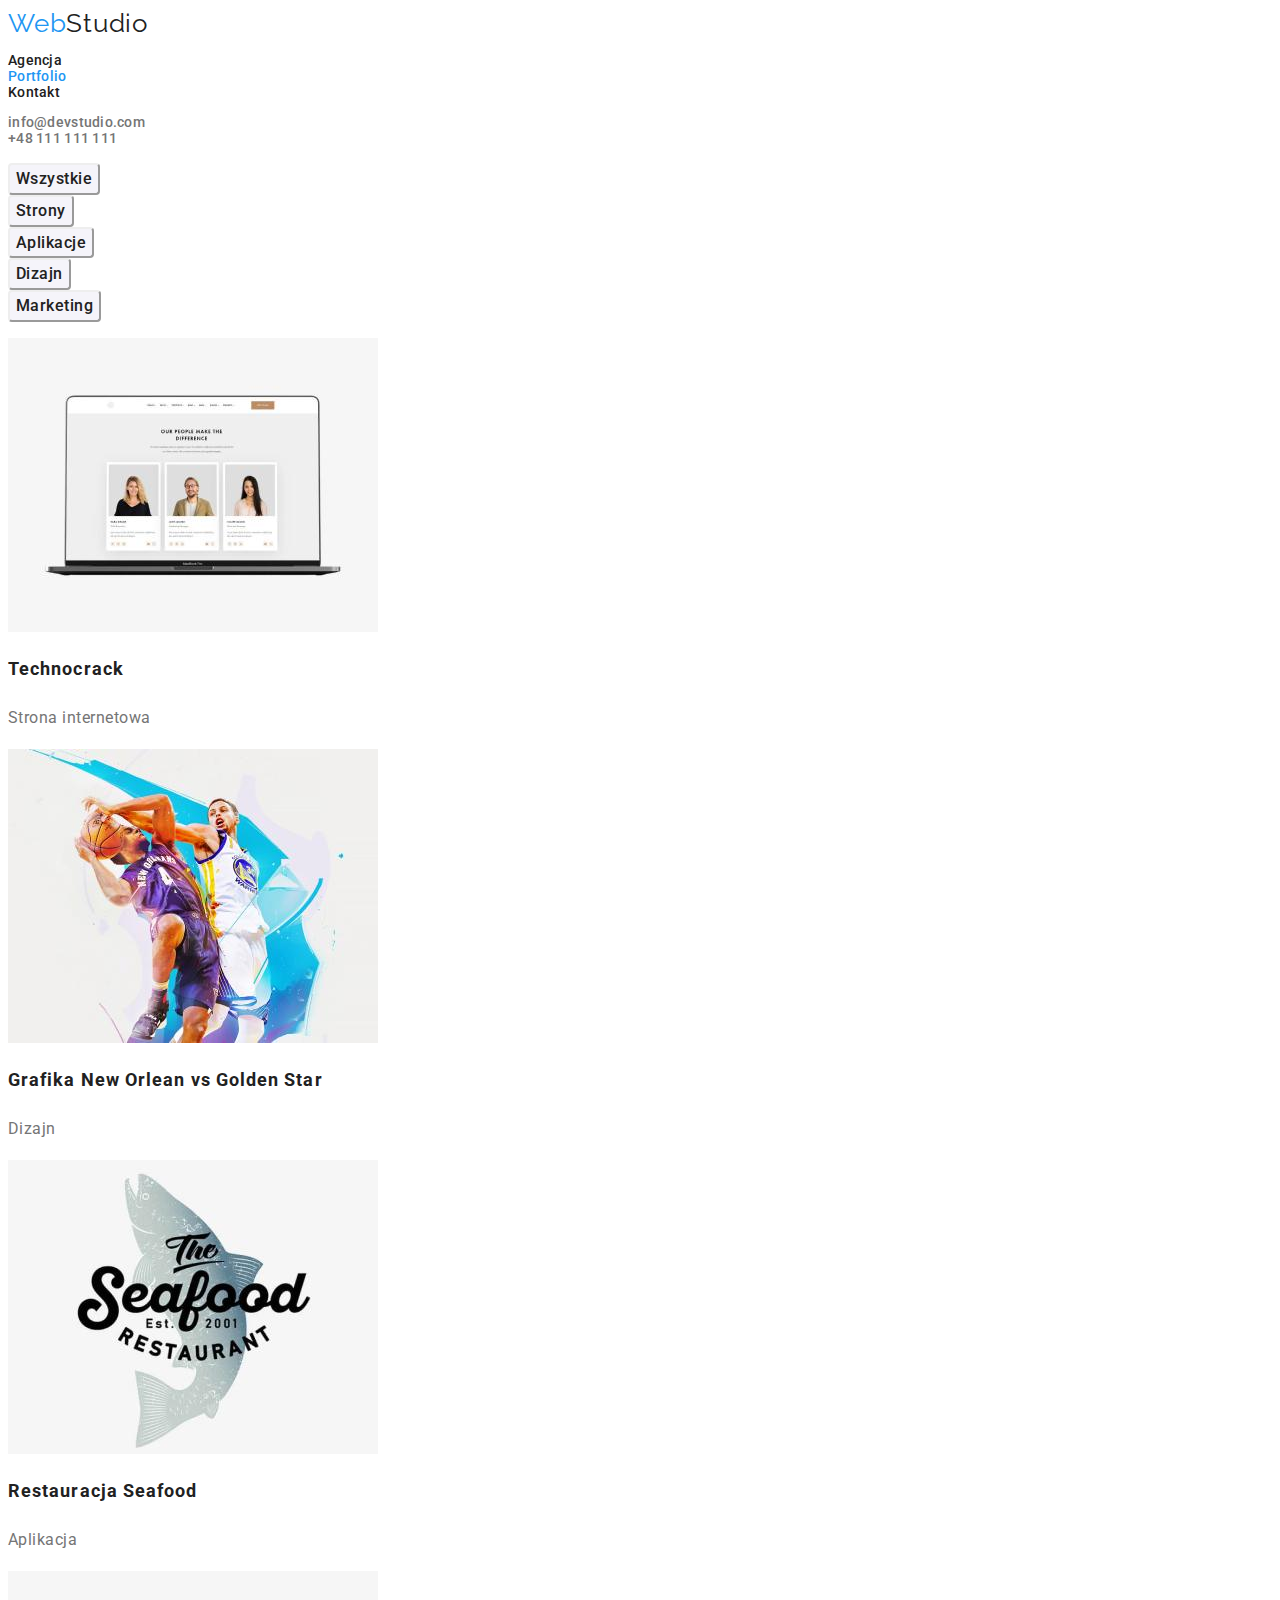
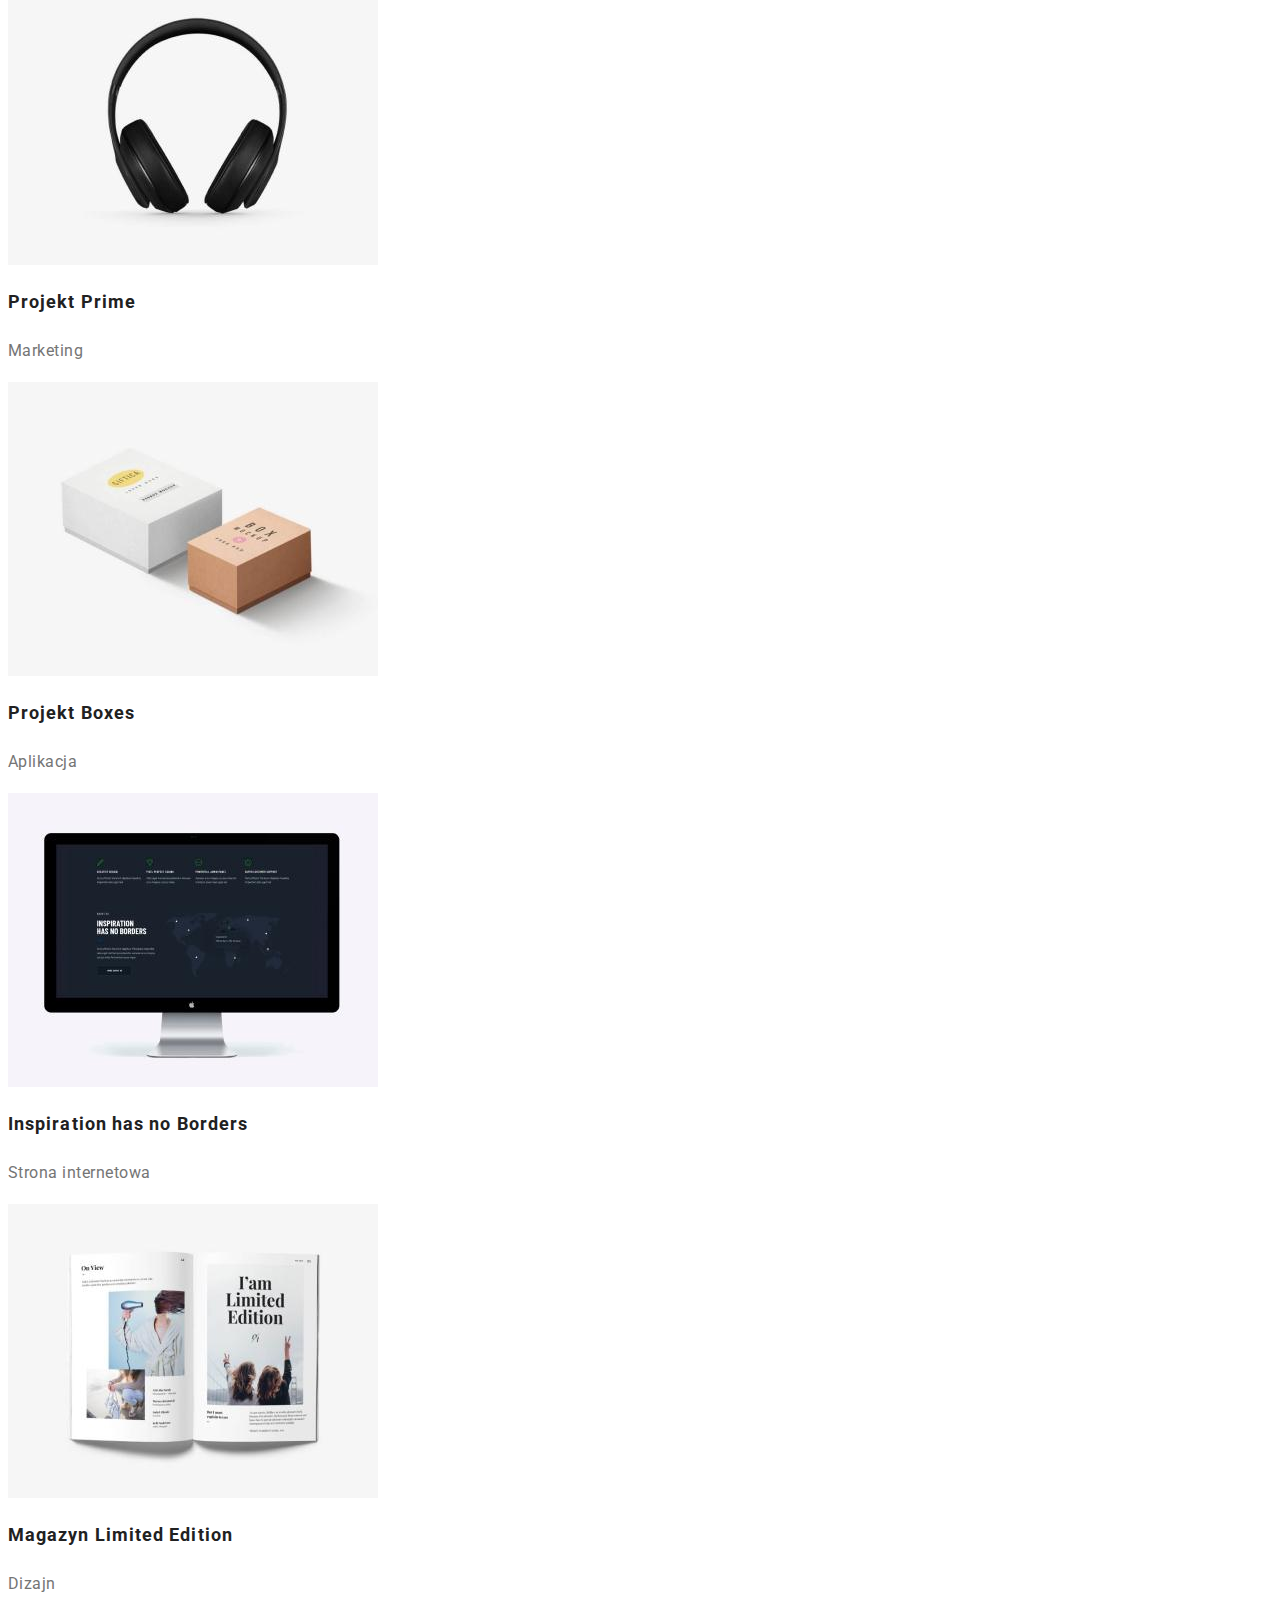
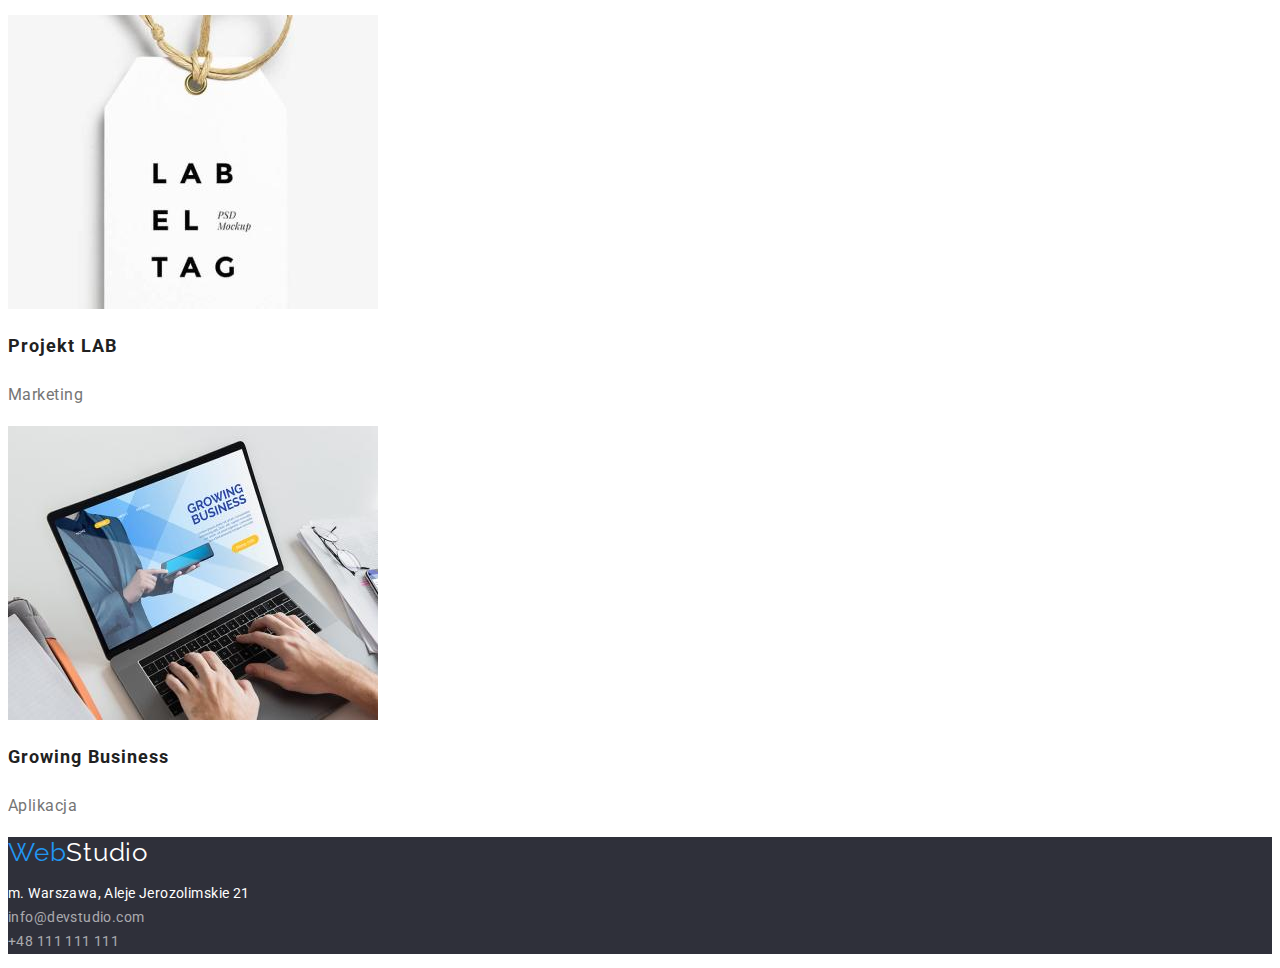
==== commit 6d1e7ba6: "styles correction" ====
--- a/portfolio.html
+++ b/portfolio.html
@@ -29,7 +29,7 @@
         >
         <ul class="navigation">
           <li><a class="link" href="./index.html">Agencja</a></li>
-          <li><a class="link" href="./portfolio.html">Portfolio</a></li>
+          <li><a class="link current" href="./portfolio.html">Portfolio</a></li>
           <li><a class="link" href="#kontakt">Kontakt</a></li>
         </ul>
       </nav>
@@ -51,9 +51,7 @@
           <li><button class="sort-button" type="button">Dizajn</button></li>
           <li><button class="sort-button" type="button">Marketing</button></li>
         </ul>
-      </section>
-      <section>
-        <h1 class="portfolio-page-name">Portfolio</h1>
+        <h1 class="visually-hidden">Portfolio</h1>
         <ul class="portfolio-list">
           <li>
             <img
--- a/css/styles.css
+++ b/css/styles.css
@@ -38,6 +38,10 @@
   color: var(--active-color);
 }
 
+.current {
+  color: var(--active-color);
+}
+
 .contact {
   font-weight: 500;
   font-size: 14px;
@@ -180,8 +184,6 @@
 }
 
 .sort-button {
-  width: 114px;
-  height: 38px;
   background: var(--button-background-color);
   border-radius: 4px;
   border-color: inherit;
@@ -201,9 +203,17 @@
   background: var(--active-color);
 }
 
-.portfolio-page-name {
-  visibility: hidden;
-  line-height: 0;
+.visually-hidden {
+  position: absolute;
+  width: 1px;
+  height: 1px;
+  margin: -1px;
+  border: 0;
+  padding: 0;
+  white-space: nowrap;
+  clip-path: inset(100%);
+  clip: rect(0 0 0 0);
+  overflow: hidden;
 }
 
 .portfolio-list {
